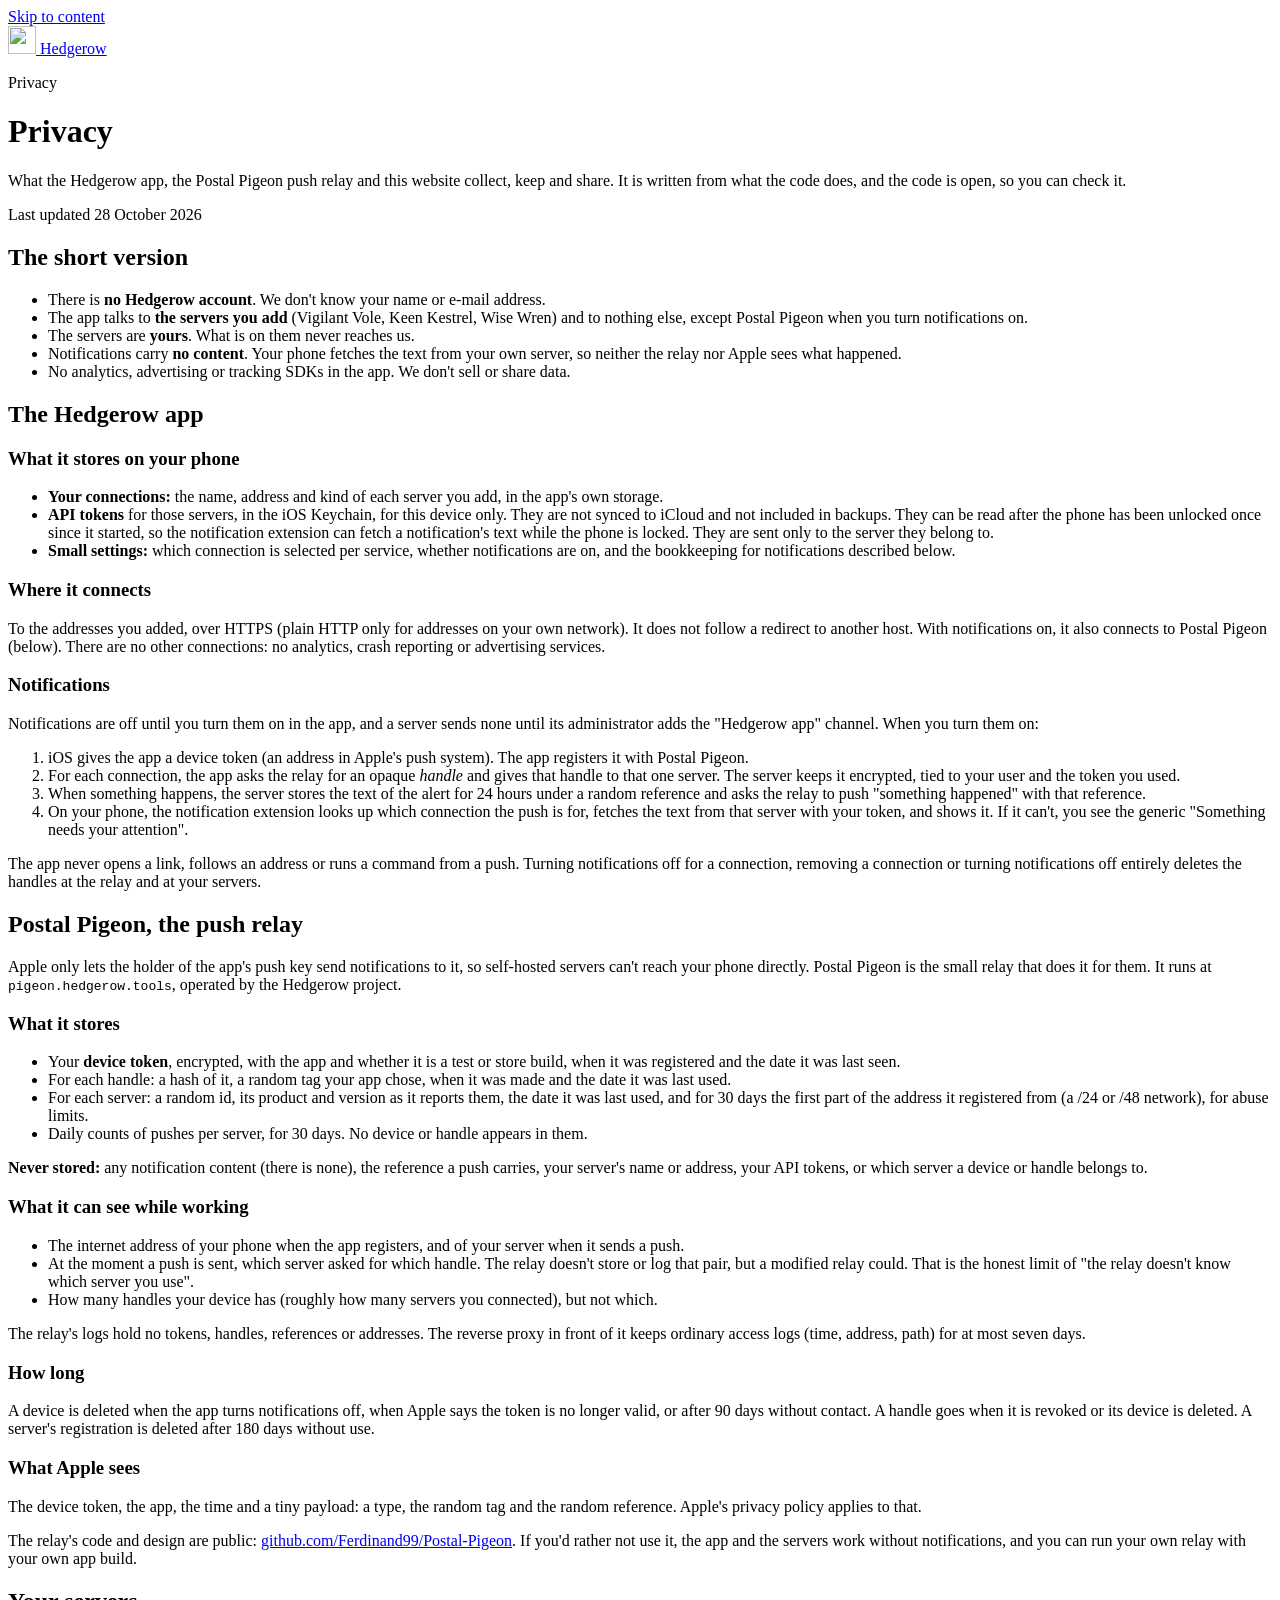
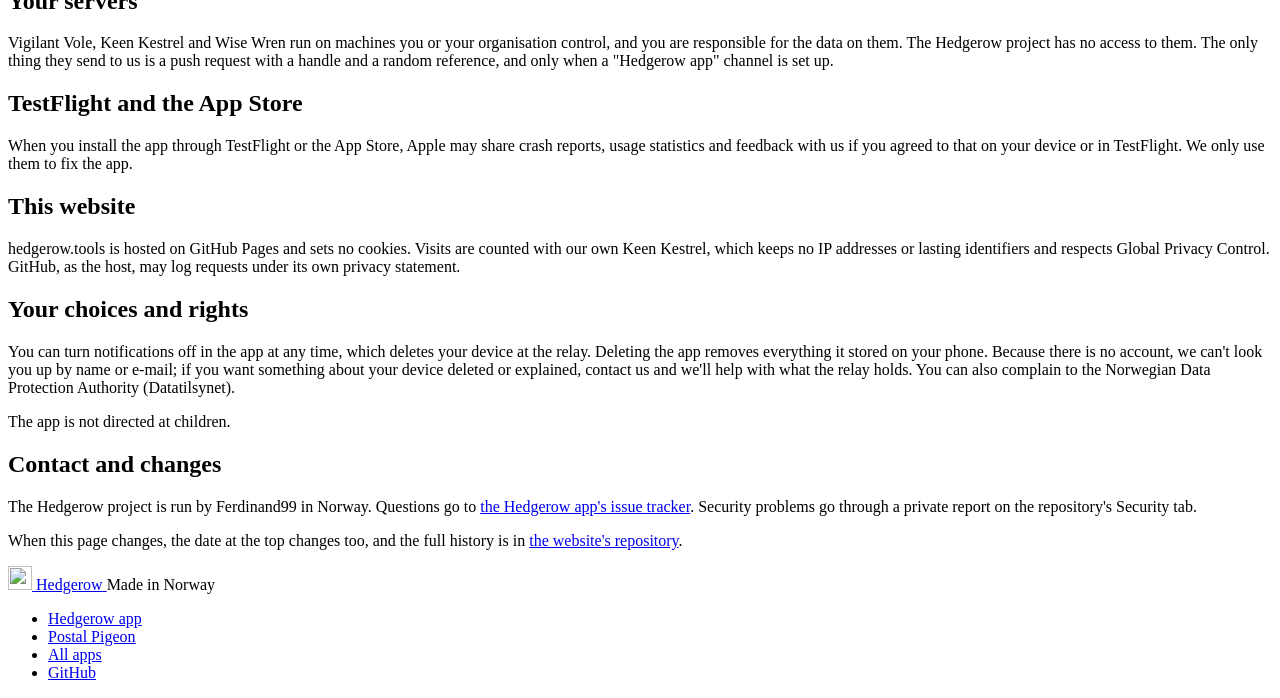
==== site/privacy/index.html @ 06861d49 "feat: privacy page for the Hedgerow app, Postal Pigeon and the website" ====
<!doctype html>
<html lang="en">
  <head>
    <meta charset="utf-8" />
    <meta name="viewport" content="width=device-width, initial-scale=1, viewport-fit=cover" />
    <meta
      http-equiv="Content-Security-Policy"
      content="default-src 'none'; script-src 'self' https://kestrel.hedgerow.tools; style-src 'self'; img-src 'self'; font-src 'self'; connect-src https://kestrel.hedgerow.tools; base-uri 'self'; form-action 'none'"
    />
    <title>Privacy · Hedgerow</title>
    <meta
      name="description"
      content="What the Hedgerow app, the Postal Pigeon push relay and hedgerow.tools collect, store and share: in plain words, from what the code does."
    />
    <!-- The page lives at /privacy/: every URL below resolves against the site root. -->
    <base href="/" />
    <link rel="canonical" href="https://hedgerow.tools/privacy/" />
    <link rel="icon" href="favicon.svg" type="image/svg+xml" />
    <link rel="icon" href="favicon.png" type="image/png" sizes="48x48" />
    <link rel="apple-touch-icon" href="apple-touch-icon.png" />
    <meta name="color-scheme" content="light dark" />
    <meta name="theme-color" content="#0b0b0d" media="(prefers-color-scheme: dark)" />
    <meta name="theme-color" content="#f5f5f7" media="(prefers-color-scheme: light)" />
    <link rel="preload" href="fonts/InterVariable.woff2" as="font" type="font/woff2" crossorigin />
    <link rel="stylesheet" href="styles.css" />
    <script defer src="https://kestrel.hedgerow.tools/js/k.js" data-key="90daafcccde19016b43c733b040b6863"></script>
  </head>
  <body>
    <a class="skip" href="privacy/#main">Skip to content</a>

    <header class="topbar is-scrolled">
      <div class="wrap topbar-inner">
        <a class="brand" href="./">
          <img src="favicon.svg" alt="" width="28" height="28" />
          <span>Hedgerow</span>
        </a>
      </div>
    </header>

    <main id="main" class="wrap legal">
      <header class="legal-head">
        <p class="pill status-accent"><span class="dot"></span>Privacy</p>
        <h1 class="headline">Privacy</h1>
        <p class="lead">
          What the Hedgerow app, the Postal Pigeon push relay and this website collect, keep and share. It is written
          from what the code does, and the code is open, so you can check it.
        </p>
        <p class="legal-meta">Last updated 28 October 2026</p>
      </header>

      <section class="legal-summary" aria-labelledby="short">
        <h2 id="short">The short version</h2>
        <ul>
          <li>There is <strong>no Hedgerow account</strong>. We don't know your name or e-mail address.</li>
          <li>
            The app talks to <strong>the servers you add</strong> (Vigilant Vole, Keen Kestrel, Wise Wren) and to
            nothing else, except Postal Pigeon when you turn notifications on.
          </li>
          <li>The servers are <strong>yours</strong>. What is on them never reaches us.</li>
          <li>
            Notifications carry <strong>no content</strong>. Your phone fetches the text from your own server, so neither
            the relay nor Apple sees what happened.
          </li>
          <li>No analytics, advertising or tracking SDKs in the app. We don't sell or share data.</li>
        </ul>
      </section>

      <section aria-labelledby="app">
        <h2 id="app">The Hedgerow app</h2>
        <h3>What it stores on your phone</h3>
        <ul>
          <li>
            <strong>Your connections:</strong> the name, address and kind of each server you add, in the app's own
            storage.
          </li>
          <li>
            <strong>API tokens</strong> for those servers, in the iOS Keychain, for this device only. They are not synced
            to iCloud and not included in backups. They can be read after the phone has been unlocked once since it
            started, so the notification extension can fetch a notification's text while the phone is locked. They are
            sent only to the server they belong to.
          </li>
          <li>
            <strong>Small settings:</strong> which connection is selected per service, whether notifications are on, and
            the bookkeeping for notifications described below.
          </li>
        </ul>
        <h3>Where it connects</h3>
        <p>
          To the addresses you added, over HTTPS (plain HTTP only for addresses on your own network). It does not follow
          a redirect to another host. With notifications on, it also connects to Postal Pigeon (below). There are no other
          connections: no analytics, crash reporting or advertising services.
        </p>
        <h3>Notifications</h3>
        <p>
          Notifications are off until you turn them on in the app, and a server sends none until its administrator adds
          the "Hedgerow app" channel. When you turn them on:
        </p>
        <ol>
          <li>iOS gives the app a device token (an address in Apple's push system). The app registers it with Postal Pigeon.</li>
          <li>
            For each connection, the app asks the relay for an opaque <em>handle</em> and gives that handle to that one
            server. The server keeps it encrypted, tied to your user and the token you used.
          </li>
          <li>
            When something happens, the server stores the text of the alert for 24 hours under a random reference and
            asks the relay to push "something happened" with that reference.
          </li>
          <li>
            On your phone, the notification extension looks up which connection the push is for, fetches the text from
            that server with your token, and shows it. If it can't, you see the generic "Something needs your attention".
          </li>
        </ol>
        <p>
          The app never opens a link, follows an address or runs a command from a push. Turning notifications off for a
          connection, removing a connection or turning notifications off entirely deletes the handles at the relay and at
          your servers.
        </p>
      </section>

      <section aria-labelledby="pigeon">
        <h2 id="pigeon">Postal Pigeon, the push relay</h2>
        <p>
          Apple only lets the holder of the app's push key send notifications to it, so self-hosted servers can't reach
          your phone directly. Postal Pigeon is the small relay that does it for them. It runs at
          <code>pigeon.hedgerow.tools</code>, operated by the Hedgerow project.
        </p>
        <h3>What it stores</h3>
        <ul>
          <li>
            Your <strong>device token</strong>, encrypted, with the app and whether it is a test or store build, when it was
            registered and the date it was last seen.
          </li>
          <li>For each handle: a hash of it, a random tag your app chose, when it was made and the date it was last used.</li>
          <li>
            For each server: a random id, its product and version as it reports them, the date it was last used, and for
            30 days the first part of the address it registered from (a /24 or /48 network), for abuse limits.
          </li>
          <li>Daily counts of pushes per server, for 30 days. No device or handle appears in them.</li>
        </ul>
        <p>
          <strong>Never stored:</strong> any notification content (there is none), the reference a push carries, your
          server's name or address, your API tokens, or which server a device or handle belongs to.
        </p>
        <h3>What it can see while working</h3>
        <ul>
          <li>The internet address of your phone when the app registers, and of your server when it sends a push.</li>
          <li>
            At the moment a push is sent, which server asked for which handle. The relay doesn't store or log that pair,
            but a modified relay could. That is the honest limit of "the relay doesn't know which server you use".
          </li>
          <li>How many handles your device has (roughly how many servers you connected), but not which.</li>
        </ul>
        <p>
          The relay's logs hold no tokens, handles, references or addresses. The reverse proxy in front of it keeps
          ordinary access logs (time, address, path) for at most seven days.
        </p>
        <h3>How long</h3>
        <p>
          A device is deleted when the app turns notifications off, when Apple says the token is no longer valid, or
          after 90 days without contact. A handle goes when it is revoked or its device is deleted. A server's
          registration is deleted after 180 days without use.
        </p>
        <h3>What Apple sees</h3>
        <p>
          The device token, the app, the time and a tiny payload: a type, the random tag and the random reference.
          Apple's privacy policy applies to that.
        </p>
        <p>
          The relay's code and design are public:
          <a href="https://github.com/Ferdinand99/Postal-Pigeon">github.com/Ferdinand99/Postal-Pigeon</a>. If you'd rather
          not use it, the app and the servers work without notifications, and you can run your own relay with your own
          app build.
        </p>
      </section>

      <section aria-labelledby="servers">
        <h2 id="servers">Your servers</h2>
        <p>
          Vigilant Vole, Keen Kestrel and Wise Wren run on machines you or your organisation control, and you are
          responsible for the data on them. The Hedgerow project has no access to them. The only thing they send to us is
          a push request with a handle and a random reference, and only when a "Hedgerow app" channel is set up.
        </p>
      </section>

      <section aria-labelledby="testflight">
        <h2 id="testflight">TestFlight and the App Store</h2>
        <p>
          When you install the app through TestFlight or the App Store, Apple may share crash reports, usage statistics
          and feedback with us if you agreed to that on your device or in TestFlight. We only use them to fix the app.
        </p>
      </section>

      <section aria-labelledby="website">
        <h2 id="website">This website</h2>
        <p>
          hedgerow.tools is hosted on GitHub Pages and sets no cookies. Visits are counted with our own Keen Kestrel,
          which keeps no IP addresses or lasting identifiers and respects Global Privacy Control. GitHub, as the host,
          may log requests under its own privacy statement.
        </p>
      </section>

      <section aria-labelledby="rights">
        <h2 id="rights">Your choices and rights</h2>
        <p>
          You can turn notifications off in the app at any time, which deletes your device at the relay. Deleting the app
          removes everything it stored on your phone. Because there is no account, we can't look you up by name or
          e-mail; if you want something about your device deleted or explained, contact us and we'll help with what the
          relay holds. You can also complain to the Norwegian Data Protection Authority (Datatilsynet).
        </p>
        <p>The app is not directed at children.</p>
      </section>

      <section aria-labelledby="contact">
        <h2 id="contact">Contact and changes</h2>
        <p>
          The Hedgerow project is run by Ferdinand99 in Norway. Questions go to
          <a href="https://github.com/Ferdinand99/Hedgerow-App/issues">the Hedgerow app's issue tracker</a>. Security
          problems go through a private report on the repository's Security tab.
        </p>
        <p>
          When this page changes, the date at the top changes too, and the full history is in
          <a href="https://github.com/Ferdinand99/Ferdinand99.github.io/commits/main/site/privacy/index.html">the website's repository</a>.
        </p>
      </section>
    </main>

    <footer class="footer">
      <div class="wrap">
        <div class="footer-top">
          <a class="brand" href="./">
            <img src="favicon.svg" alt="" width="24" height="24" loading="lazy" />
            <span>Hedgerow</span>
          </a>
          <span>Made in Norway</span>
        </div>
        <nav aria-label="Family links">
          <ul class="footer-links">
            <li><a href="https://hedgerow.tools/Hedgerow-App/">Hedgerow app</a></li>
            <li><a href="https://hedgerow.tools/Postal-Pigeon/">Postal Pigeon</a></li>
            <li><a href="./">All apps</a></li>
            <li><a href="https://github.com/Ferdinand99">GitHub</a></li>
          </ul>
        </nav>
      </div>
    </footer>
  </body>
</html>
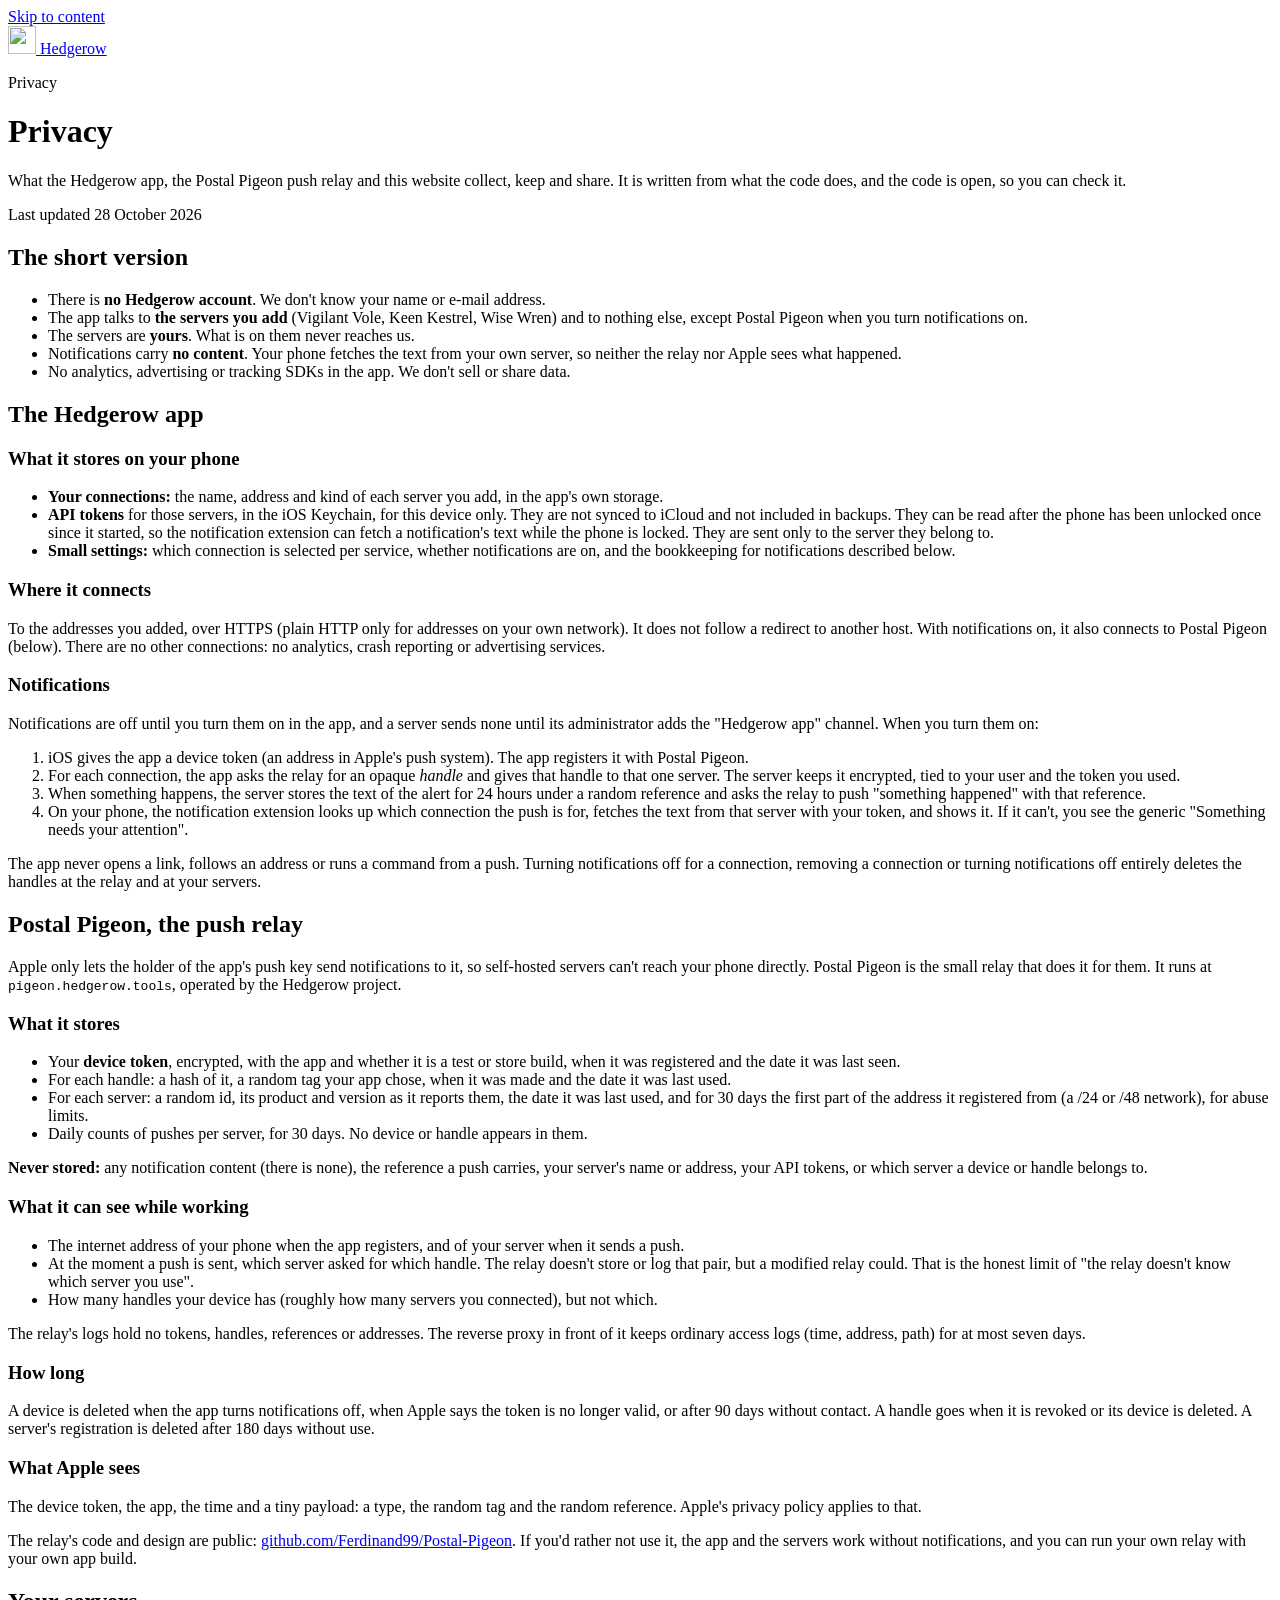
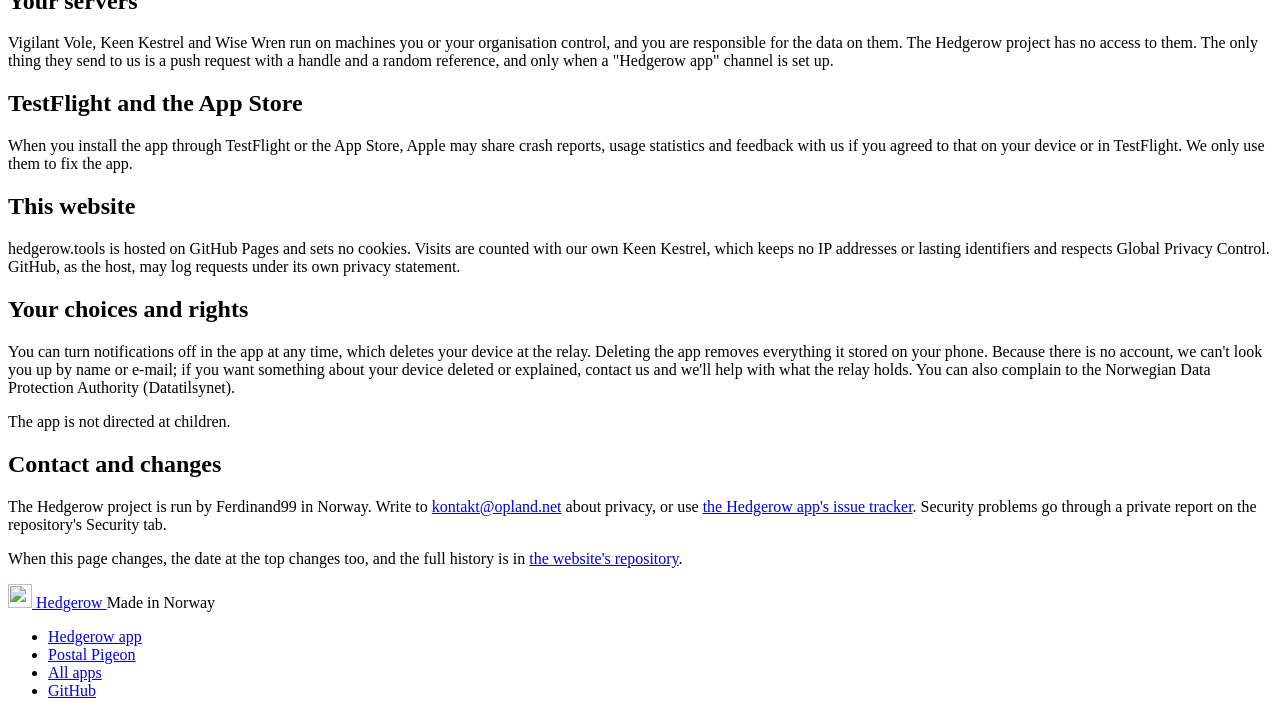
==== commit c3921274: "fix: contact e-mail on the privacy page" ====
--- a/site/privacy/index.html
+++ b/site/privacy/index.html
@@ -213,7 +213,8 @@
       <section aria-labelledby="contact">
         <h2 id="contact">Contact and changes</h2>
         <p>
-          The Hedgerow project is run by Ferdinand99 in Norway. Questions go to
+          The Hedgerow project is run by Ferdinand99 in Norway. Write to
+          <a href="mailto:kontakt@opland.net">kontakt@opland.net</a> about privacy, or use
           <a href="https://github.com/Ferdinand99/Hedgerow-App/issues">the Hedgerow app's issue tracker</a>. Security
           problems go through a private report on the repository's Security tab.
         </p>
